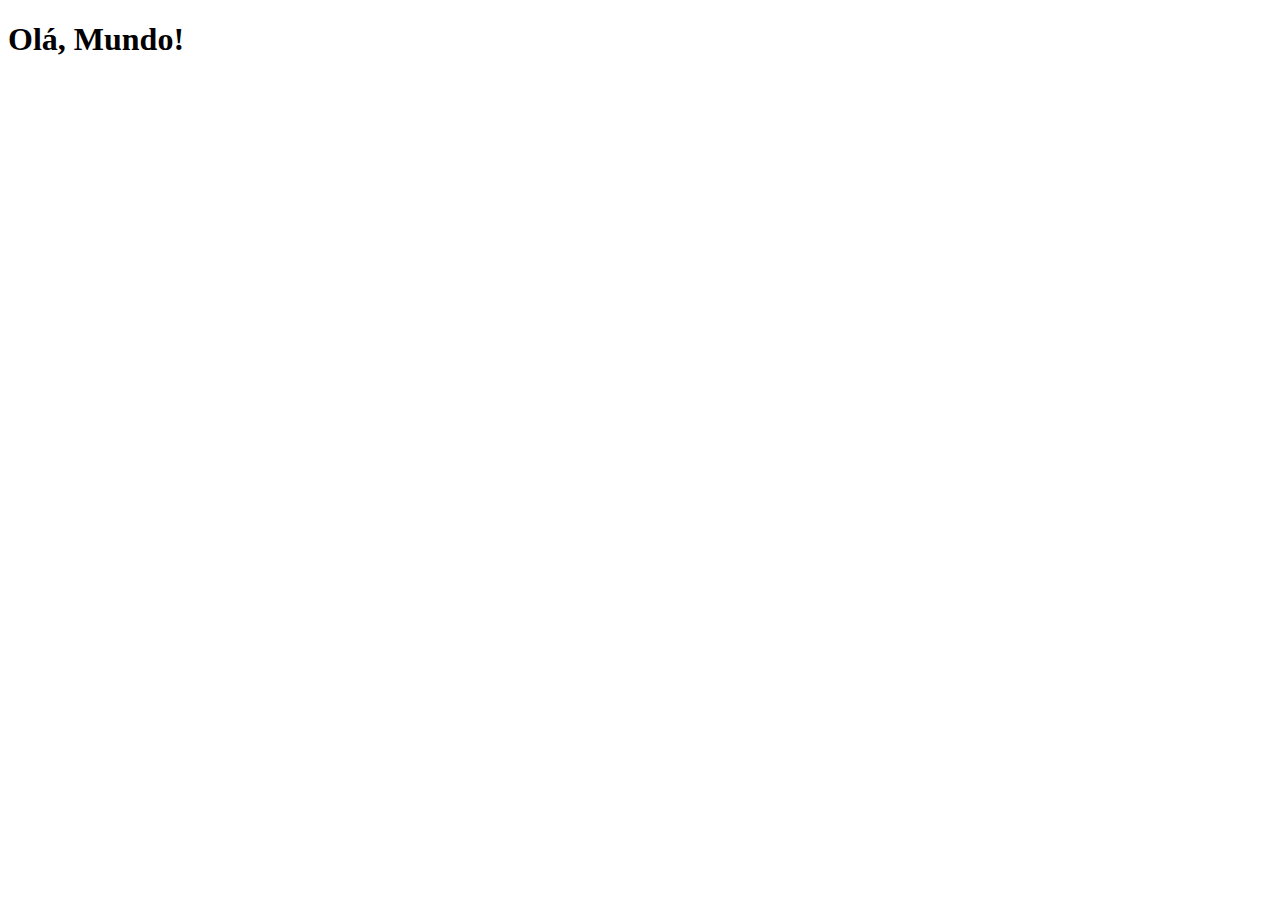
==== index.html @ 59b4fed4 "Criei a Página principal, inicio do projeto" ====
<!DOCTYPE html>
<html lang="pt-br">
<head>
    <meta charset="UTF-8">
    <meta name="viewport" content="width=device-width, initial-scale=1.0">
    <link rel="shortcut icon" href="favicon.ico" type="image/x-icon">
    <title>Projeto Redes Sociais</title>
</head>
<body>
    <h1>Olá, Mundo!</h1>
</body>
</html>
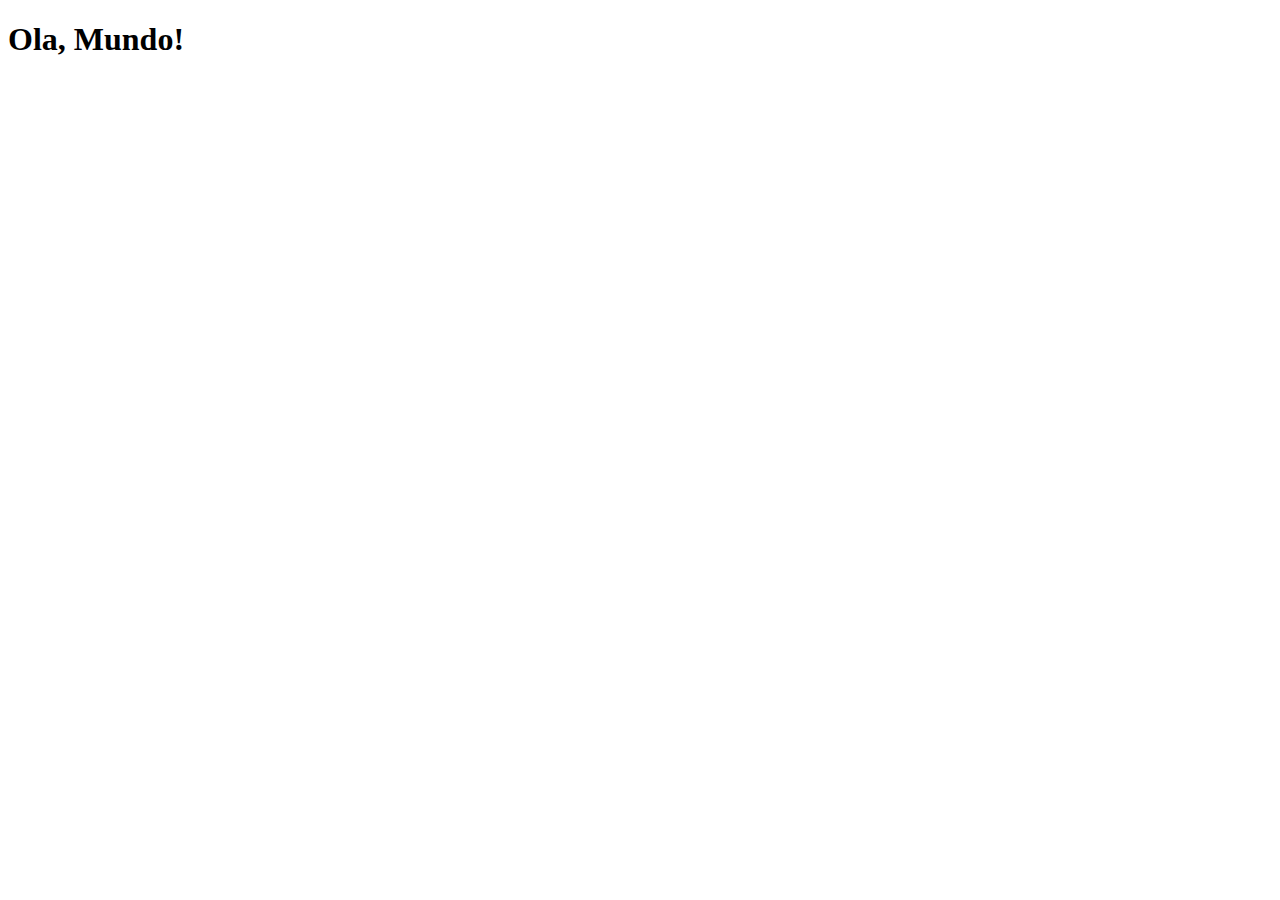
==== commit 947ccc1e: "Update" ====
--- a/index.html
+++ b/index.html
@@ -7,6 +7,6 @@
     <title>Projeto Redes Sociais</title>
 </head>
 <body>
-    <h1>Olá, Mundo!</h1>
+    <h1>Ola, Mundo!</h1>
 </body>
 </html>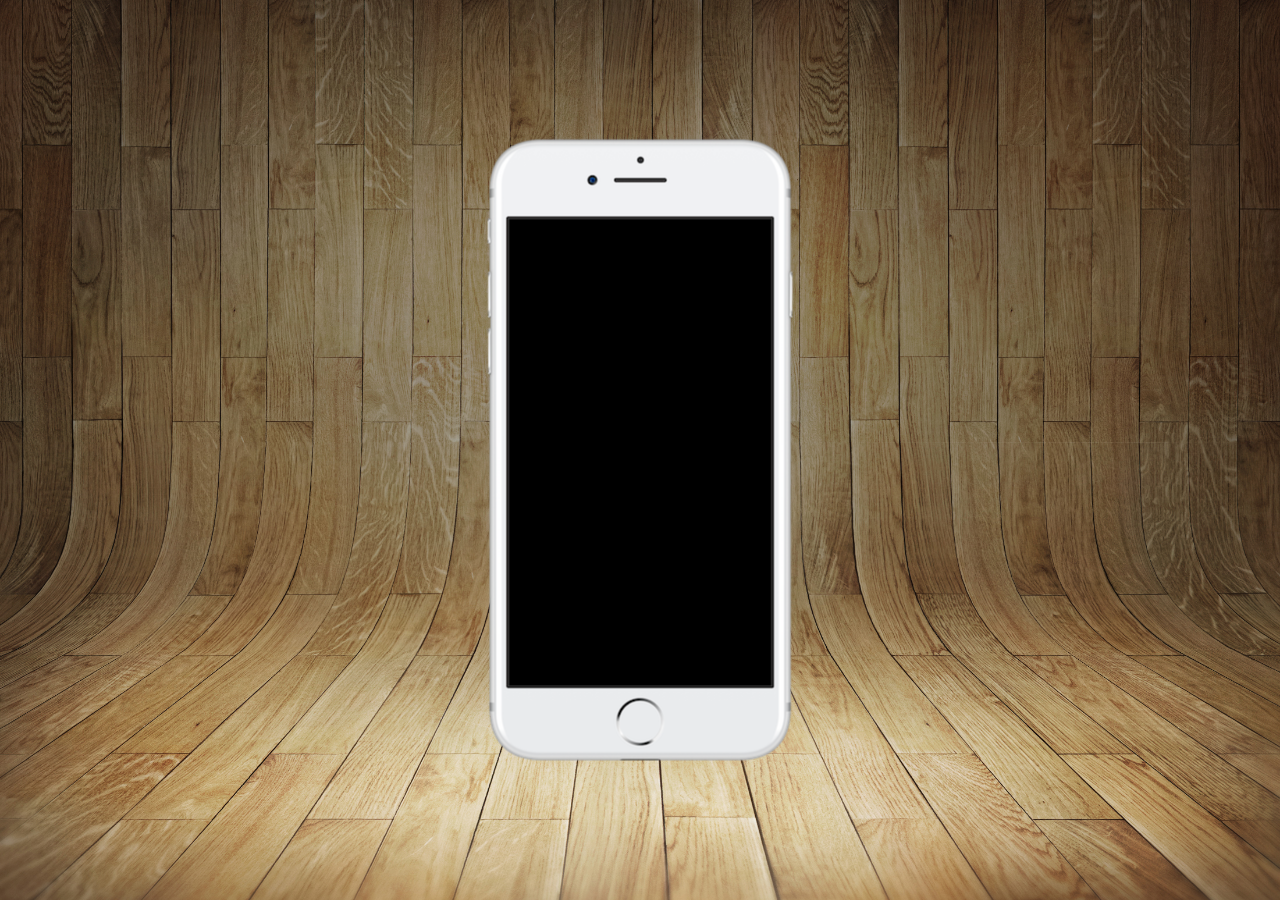
==== commit 8ed58357: "Criação da página inicial" ====
--- a/index.html
+++ b/index.html
@@ -5,8 +5,16 @@
     <meta name="viewport" content="width=device-width, initial-scale=1.0">
     <link rel="shortcut icon" href="favicon.ico" type="image/x-icon">
     <title>Projeto Redes Sociais</title>
+    <link rel="stylesheet" href="estilos/style.css">
 </head>
 <body>
-    <h1>Ola, Mundo!</h1>
+    <main>
+        <section id="telefone">
+
+        </section>
+        <section id="redes sociais">
+
+        </section>
+    </main>
 </body>
 </html>--- a/estilos/style.css
+++ b/estilos/style.css
@@ -0,0 +1,33 @@
+@charset "UTF-8";
+
+* {
+    margin: 0px;
+    padding: 0px;
+    font-family: Arial, Helvetica, sans-serif;
+}
+
+html, body {
+    height: 100vh;
+    width: 100vw;
+    background-color: black;
+}
+
+body {
+    background: url('../imagens/fundo-madeira.jpg') no-repeat top center;
+    background-size: cover;
+}
+main {
+    position: relative;
+    height: 100vh;
+}
+
+section#telefone {
+    position: absolute;
+    top: 50%;
+    left: 50%;
+    transform: translate(-50%, -50%);
+
+    height: 627px;
+    width: 311px;
+    background: url('../imagens/frame-iphone.png') no-repeat;
+}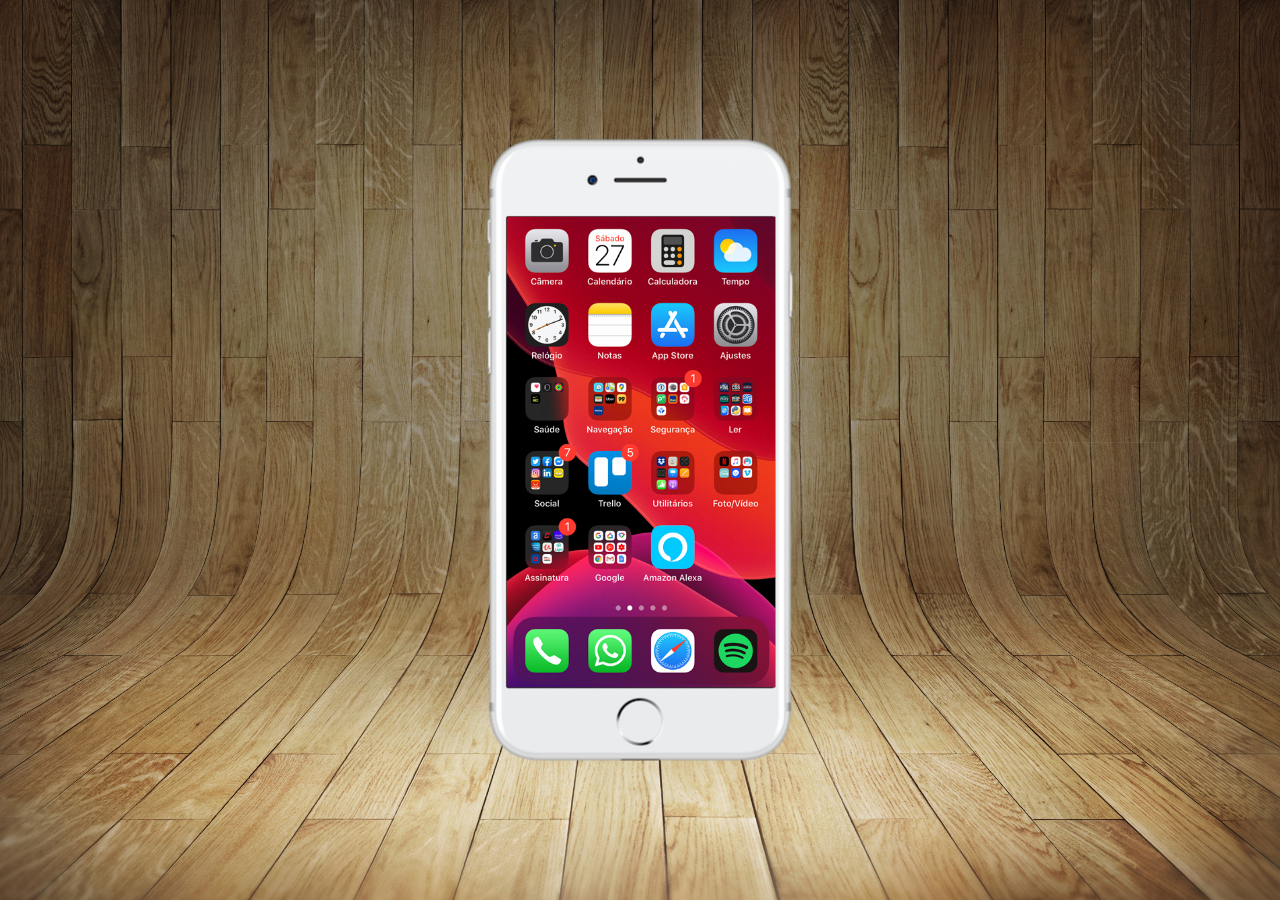
==== commit 535c0c5d: "Criei a tela home" ====
--- a/index.html
+++ b/index.html
@@ -10,7 +10,7 @@
 <body>
     <main>
         <section id="telefone">
-
+            <iframe src="home.html" id="tela" name="tela" frameborder="0"></iframe>
         </section>
         <section id="redes sociais">
 
--- a/estilos/style.css
+++ b/estilos/style.css
@@ -30,4 +30,13 @@
     height: 627px;
     width: 311px;
     background: url('../imagens/frame-iphone.png') no-repeat;
+}
+
+iframe#tela {
+    position: relative;
+    top: 80px;
+    left: 22px;
+    
+    width: 269px;
+    height: 471px;
 }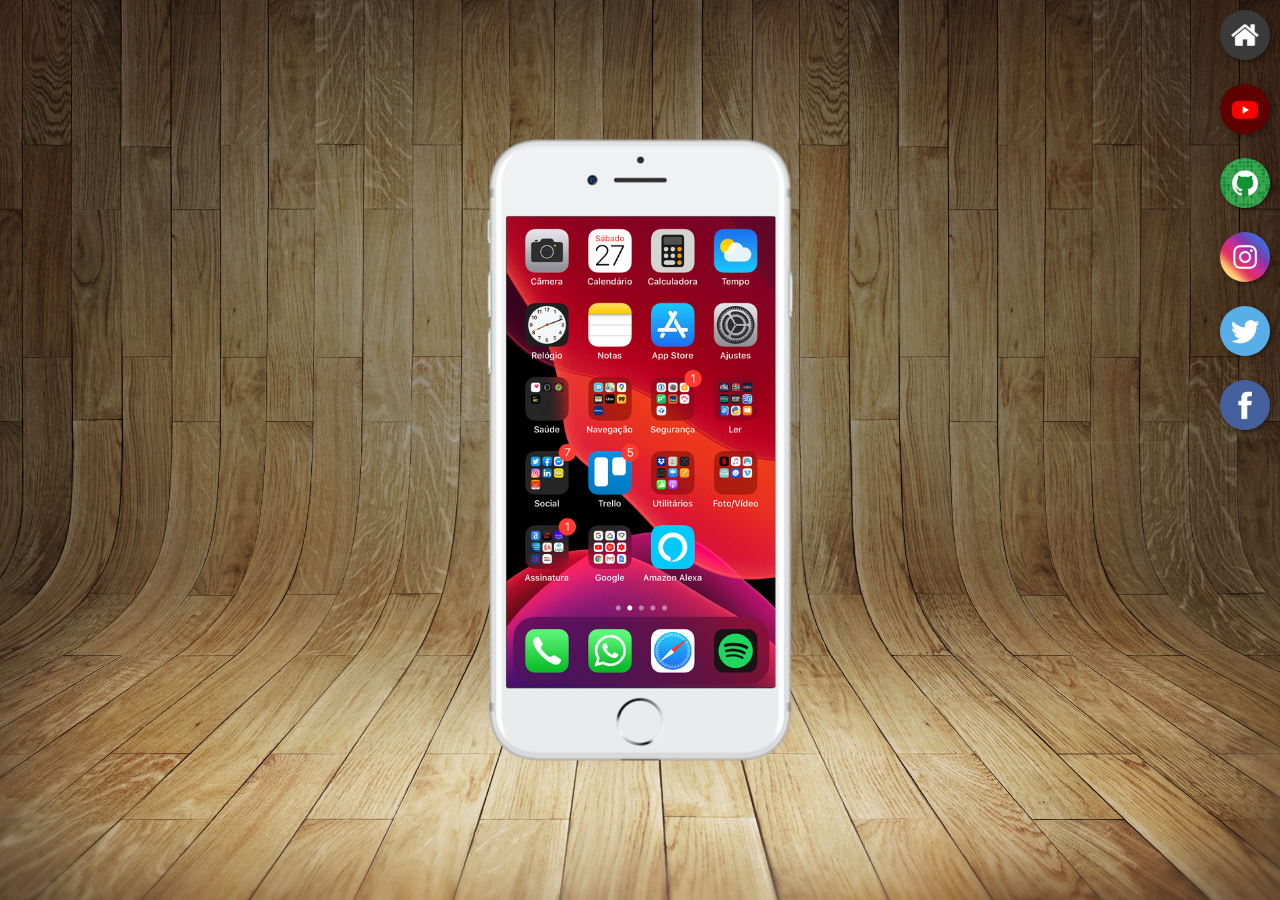
==== commit e6832342: "Criação e Personalização dos Botões" ====
--- a/index.html
+++ b/index.html
@@ -10,10 +10,17 @@
 <body>
     <main>
         <section id="telefone">
-            <iframe src="home.html" id="tela" name="tela" frameborder="0"></iframe>
+            <iframe src="home.html" id="tela" name="tela" frameborder="0"> 
+                O navegador não é compatível com isso.
+            </iframe>
         </section>
-        <section id="redes sociais">
-
+        <section id="redes-sociais">
+            <a href="#" target="tela"><img src="imagens/logo-home.jpg" alt=""></a><br>
+            <a href="#" target="tela"><img src="imagens/logo-youtube.jpg" alt=""></a><br>
+            <a href="#" target="tela"><img src="imagens/logo-github.jpg" alt=""></a><br>
+            <a href="#" target="tela"><img src="imagens/logo-instagram.jpg" alt=""></a><br>
+            <a href="#" target="tela"><img src="imagens/logo-twitter.jpg" alt=""></a><br>
+            <a href="#" target="tela"><img src="imagens/logo-facebook.jpg" alt=""></a><br>
         </section>
     </main>
 </body>
--- a/estilos/style.css
+++ b/estilos/style.css
@@ -36,7 +36,24 @@
     position: relative;
     top: 80px;
     left: 22px;
-    
+
     width: 269px;
     height: 471px;
+}
+section#redes-sociais {
+    text-align: right;
+}
+section#redes-sociais img {
+    width: 50px;
+    margin: 10px;
+    border-radius: 50%;
+    box-shadow: 2px 2px 5px rgba(0, 0, 0, 0.400);
+    box-sizing: border-box;
+}
+
+section#redes-sociais img:hover {
+    border: 2px solid rgba(255, 255, 255, 0.679);
+    transform: translate(-3px, -3px);
+    box-shadow: 5px 5px 10px black;
+    transition: transform .3s, border 1s;
 }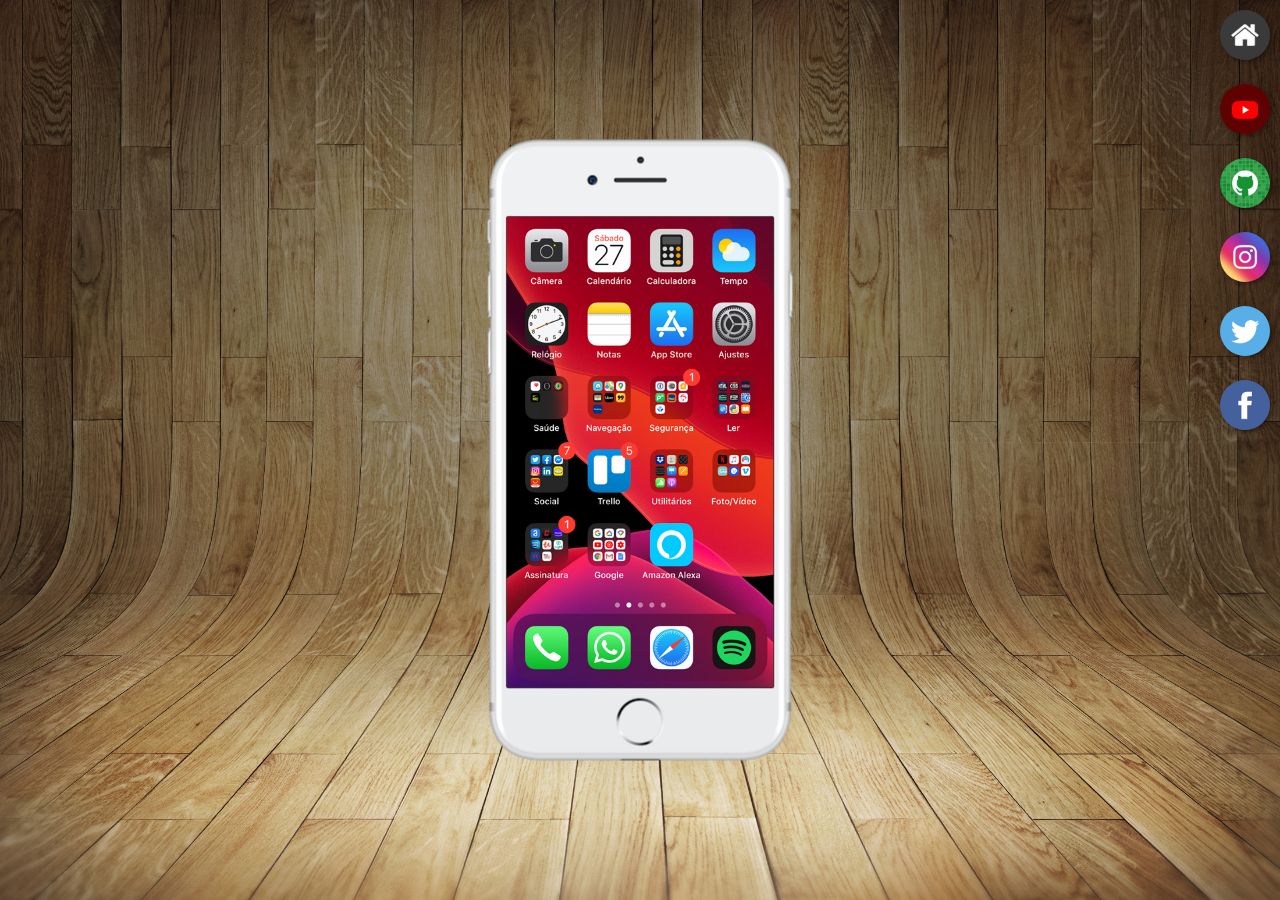
==== commit 62490db2: "Finalização do Projeto" ====
--- a/index.html
+++ b/index.html
@@ -15,12 +15,12 @@
             </iframe>
         </section>
         <section id="redes-sociais">
-            <a href="#" target="tela"><img src="imagens/logo-home.jpg" alt=""></a><br>
-            <a href="#" target="tela"><img src="imagens/logo-youtube.jpg" alt=""></a><br>
-            <a href="#" target="tela"><img src="imagens/logo-github.jpg" alt=""></a><br>
-            <a href="#" target="tela"><img src="imagens/logo-instagram.jpg" alt=""></a><br>
-            <a href="#" target="tela"><img src="imagens/logo-twitter.jpg" alt=""></a><br>
-            <a href="#" target="tela"><img src="imagens/logo-facebook.jpg" alt=""></a><br>
+            <a href="home.html" target="tela"><img src="imagens/logo-home.jpg" alt=""></a><br>
+            <a href="youtube.html" target="tela"><img src="imagens/logo-youtube.jpg" alt=""></a><br>
+            <a href="github.html" target="tela"><img src="imagens/logo-github.jpg" alt=""></a><br>
+            <a href="instagram.html" target="tela"><img src="imagens/logo-instagram.jpg" alt=""></a><br>
+            <a href="twitter.html" target="tela"><img src="imagens/logo-twitter.jpg" alt=""></a><br>
+            <a href="facebook.html" target="tela"><img src="imagens/logo-facebook.jpg" alt=""></a><br>
         </section>
     </main>
 </body>
--- a/estilos/style.css
+++ b/estilos/style.css
@@ -37,7 +37,7 @@
     top: 80px;
     left: 22px;
 
-    width: 269px;
+    width: 267px;
     height: 471px;
 }
 section#redes-sociais {
